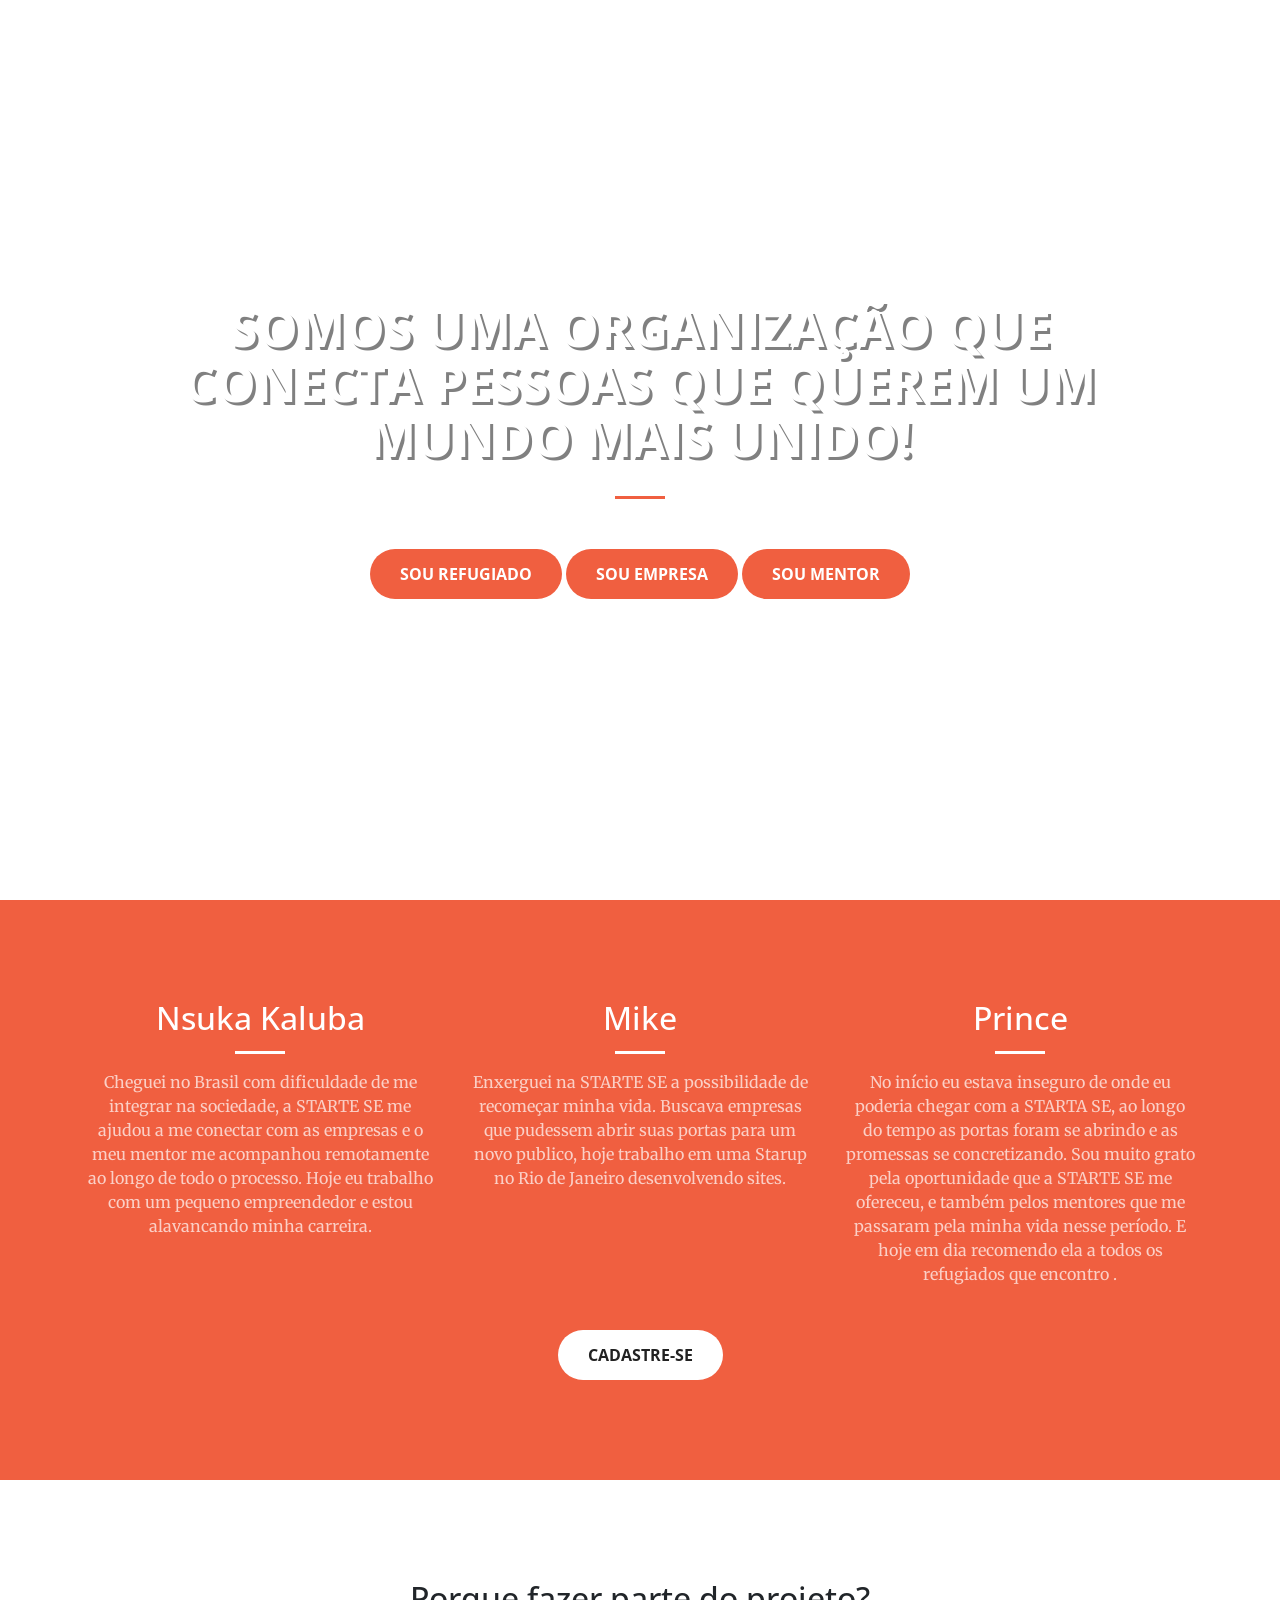
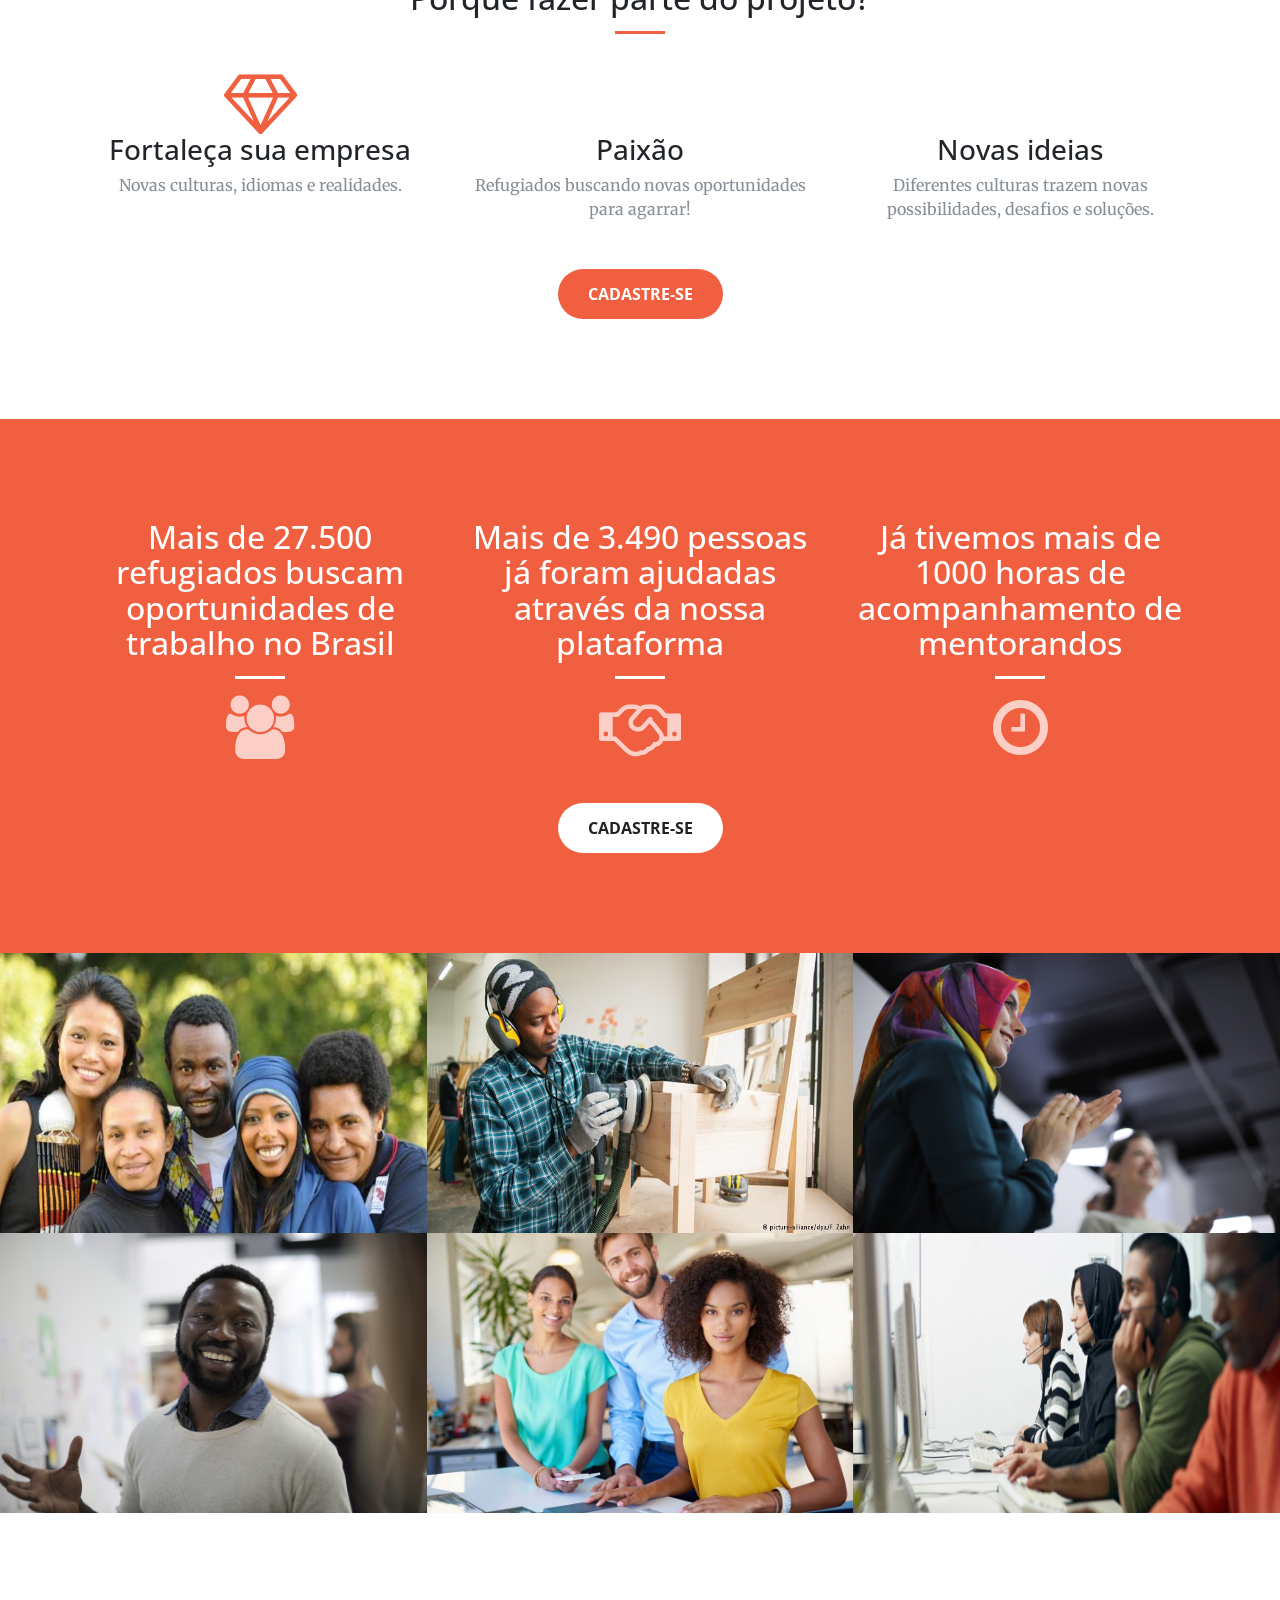
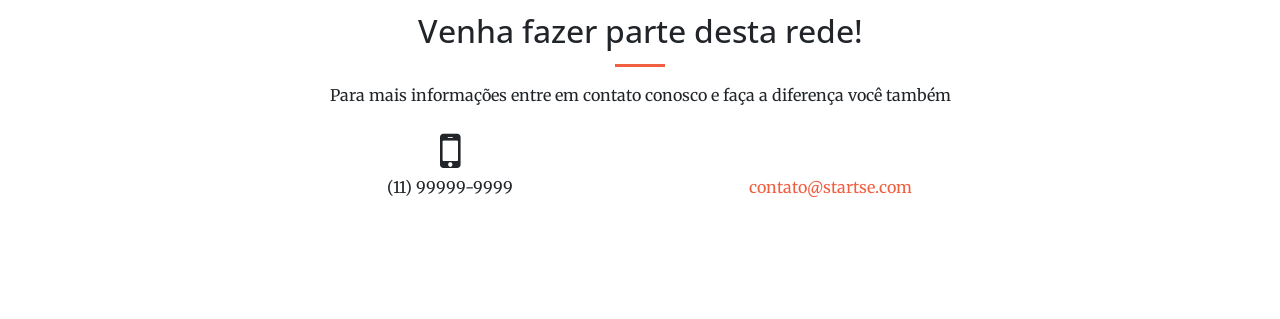
==== index.html @ 2dc8b2e0 "Commit master [Uploading files]" ====
<!DOCTYPE html>
<html lang="pt-br">

<head>

    <meta charset="utf-8">
    <meta name="viewport" content="width=device-width, initial-scale=1, shrink-to-fit=no">

    <title>Creative - Mastertech Theme</title>

    <!-- Bootstrap core CSS -->
    <link href="vendor/bootstrap/css/bootstrap.min.css" rel="stylesheet">

    <!-- Importa as fontes para este projeto-->
    <link href="vendor/font-awesome/css/font-awesome.min.css" rel="stylesheet" type="text/css">
    <link href='https://fonts.googleapis.com/css?family=Open+Sans:300italic,400italic,600italic,700italic,800italic,400,300,600,700,800' rel='stylesheet' type='text/css'>
    <link href='https://fonts.googleapis.com/css?family=Merriweather:400,300,300italic,400italic,700,700italic,900,900italic' rel='stylesheet' type='text/css'>

    <!-- Plugin CSS -->
    <link href="vendor/magnific-popup/magnific-popup.css" rel="stylesheet">

    <!-- Importa o CSS utilizado neste projeto -->
    <link href="css/style.css" rel="stylesheet">

</head>

<body id="page-top">

    <!-- Navegação -->
    <nav class="navbar navbar-expand-lg navbar-light fixed-top" id="mainNav">
        <div class="container">
            <a class="navbar-brand js-scroll-trigger" href="#page-top">Starte-se</a>
            <button class="navbar-toggler navbar-toggler-right" type="button" data-toggle="collapse" data-target="#navbarResponsive" aria-controls="navbarResponsive" aria-expanded="false" aria-label="Toggle navigation">
          <span class="navbar-toggler-icon"></span>
        </button>
            <div class="collapse navbar-collapse" id="navbarResponsive">
                <ul class="navbar-nav ml-auto">
                    <li class="nav-item">
                        <a class="nav-link js-scroll-trigger" href="#about">Refugiado</a>
                    </li>
                    <li class="nav-item">
                        <a class="nav-link js-scroll-trigger" href="#services">Empresa</a>
                    </li>
                    <li class="nav-item">
                        <a class="nav-link js-scroll-trigger" href="#data">Mentor  </a>
                    </li>
                    <li class="nav-item">
                        <a class="nav-link js-scroll-trigger" href="#portfolio">Fotos</a>
                    </li>
                    <li class="nav-item">
                        <a class="nav-link js-scroll-trigger" href="#contact">Contato</a>
                    </li>
                </ul>
            </div>
        </div>
    </nav>

    <header class="masthead">
        <div class="header-content">
            <div class="header-content-inner">
                <h1 id="homeHeading">Somos uma organização que conecta pessoas que querem um mundo mais unido!</h1>
                <hr>
                <p class="header-text"></p>
                <a class="btn btn-primary btn-xl js-scroll-trigger" href="#about">Sou Refugiado</a>
                <a class="btn btn-primary btn-xl js-scroll-trigger" href="#services">Sou Empresa</a>
                <a class="btn btn-primary btn-xl js-scroll-trigger" href="#data">Sou Mentor</a>
            </div>
        </div>
    </header>

    <section class="bg-primary" id="about">
        <div class="container">
            <div class="row">
                <div class="col-lg-4 mx-auto text-center">
                    <h2 class="section-heading text-white">Nsuka Kaluba</h2>
                    <hr class="light">
                    <p class="text-faded">Cheguei no Brasil com dificuldade de me integrar na sociedade, a STARTE SE me ajudou a me conectar com as empresas e o meu mentor me acompanhou remotamente ao longo de todo o processo. Hoje eu trabalho com um pequeno empreendedor e estou alavancando minha carreira.
</p>
                </div>
                <div class="col-lg-4 mx-auto text-center">
                    <h2 class="section-heading text-white">Mike</h2>
                    <hr class="light">
                    <p class="text-faded">Enxerguei na STARTE SE a possibilidade de recomeçar minha vida. Buscava empresas que pudessem abrir suas portas para um novo publico, hoje trabalho em uma Starup no Rio de Janeiro desenvolvendo sites.
</p>
                    <br/>
                    <br/>
                    <br/>
                    <br/>
                    <br/>

                    <a class="btn btn-default btn-xl js-scroll-trigger" href="#">Cadastre-se</a>
                </div>
                <div class="col-lg-4 mx-auto text-center">
                    <h2 class="section-heading text-white">Prince</h2>
                    <hr class="light">
                    <p class="text-faded">No início eu estava inseguro de onde eu poderia chegar com a STARTA SE, ao longo do tempo as portas foram se abrindo e as promessas se concretizando. Sou muito grato pela oportunidade que a STARTE SE me ofereceu, e também pelos mentores que me passaram pela minha vida nesse período. E hoje em dia recomendo ela a todos os refugiados que encontro .</p>
                </div>
            </div>
        </div>
    </section>

    <section id="services">
        <div class="container">
            <div class="row">
                <div class="col-lg-12 text-center">
                    <h2 class="section-heading">Porque fazer parte do projeto?</h2>
                    <hr class="primary">
                </div>
            </div>
        </div>
        <div class="container">
            <div class="row">
                <div class="col-lg-4 col-md-6 text-center">
                    <div class="service-box">
                        <i class="fa fa-4x fa-diamond text-primary sr-icons"></i>
                        <h3>Fortaleça sua empresa</h3>
                        <p class="text-muted">Novas culturas, idiomas e realidades.</p>
                    </div>
                </div>
                <div class="col-lg-4 col-md-6 text-center">
                    <div class="service-box">
                        <i class="fa fa-4x fa-heart text-primary sr-icons"></i>
                        <h3>Paixão</h3>
                        <p class="text-muted">Refugiados buscando novas oportunidades para agarrar!</p>
                        <br/>
                        <br/>
                        <a class="btn btn-primary btn-xl js-scroll-trigger" href="#">Cadastre-se</a>
                    </div>
                </div>
                <div class="col-lg-4 col-md-6 text-center">
                    <div class="service-box">
                        <i class="fa fa-4x fa-paper-plane text-primary sr-icons"></i>
                        <h3>Novas ideias</h3>
                        <p class="text-muted">Diferentes culturas trazem novas possibilidades, desafios e soluções.</p>
                    </div>
                </div>
            </div>
        </div>
    </section>

    <section class="bg-primary" id="data">
        <div class="container">
            <div class="row">
                <div class="col-lg-4 mx-auto text-center">
                    <h2 class="section-heading text-white">Mais de 27.500 refugiados buscam oportunidades de trabalho no Brasil</h2>
                    <hr class="light">
                    <p class="text-faded"><i class="fa fa-users fa-4x" aria-hidden="true"></i></p>
                </div>
                <div class="col-lg-4 mx-auto text-center">
                    <h2 class="section-heading text-white">Mais de 3.490 pessoas já foram ajudadas através da nossa plataforma</h2>
                    <hr class="light">
                    <p class="text-faded"><i class="fa fa-handshake-o fa-4x" aria-hidden="true"></i></p>
                    <br/>
                    <a class="btn btn-default btn-xl js-scroll-trigger" href="#">Cadastre-se</a>
                </div>
                <div class="col-lg-4 mx-auto text-center">
                    <h2 class="section-heading text-white">Já tivemos mais de 1000 horas de acompanhamento de mentorandos</h2>
                    <hr class="light">
                    <p class="text-faded"><i class="fa fa-clock-o fa-4x" aria-hidden="true"></i></p>
                </div>
            </div>
        </div>
    </section>

    <section class="p-0" id="portfolio">
        <div class="container-fluid">
            <div class="row no-gutter popup-gallery">
                <div class="col-lg-4 col-sm-6">
                    <a class="portfolio-box" href="img/portfolio/fullsize/1.jpg">
                        <img class="img-fluid testimunials" src="img/portfolio/thumbnails/1.jpg" alt="">
                        <div class="portfolio-box-caption">
                            <div class="portfolio-box-caption-content">
                                <div class="project-category text-faded">
                                    Irineu DD.
                                </div>
                            </div>
                        </div>
                    </a>
                </div>
                <div class="col-lg-4 col-sm-6">
                    <a class="portfolio-box" href="img/portfolio/fullsize/2.jpg">
                        <img class="img-fluid testimunials" src="img/portfolio/thumbnails/2.jpg" alt="">
                        <div class="portfolio-box-caption">
                            <div class="portfolio-box-caption-content">
                                <div class="project-category text-faded">
                                    Martins Martines
                                </div>
                            </div>
                        </div>
                    </a>
                </div>
                <div class="col-lg-4 col-sm-6">
                    <a class="portfolio-box" href="img/portfolio/fullsize/3.jpg">
                        <img class="img-fluid testimunials" src="img/portfolio/thumbnails/3.jpg" alt="">
                        <div class="portfolio-box-caption">
                            <div class="portfolio-box-caption-content">
                                <div class="project-category text-faded">
                                    Miguel Solomon
                                </div>
                            </div>
                        </div>
                    </a>
                </div>
                <div class="col-lg-4 col-sm-6">
                    <a class="portfolio-box" href="img/portfolio/fullsize/4.jpg">
                        <img class="img-fluid testimunials" src="img/portfolio/thumbnails/4.jpg" alt="">
                        <div class="portfolio-box-caption">
                            <div class="portfolio-box-caption-content">
                                <div class="project-category text-faded">
                                    Daniel Kasinsky
                                </div>
                            </div>
                        </div>
                    </a>
                </div>
                <div class="col-lg-4 col-sm-6">
                    <a class="portfolio-box" href="img/portfolio/fullsize/5.jpg">
                        <img class="img-fluid testimunials" src="img/portfolio/thumbnails/5.jpg" alt="">
                        <div class="portfolio-box-caption">
                            <div class="portfolio-box-caption-content">
                                <div class="project-category text-faded">
                                    Michel Diggins
                                </div>
                            </div>
                        </div>
                    </a>
                </div>
                <div class="col-lg-4 col-sm-6">
                    <a class="portfolio-box" href="img/portfolio/fullsize/6.jpg">
                        <img class="img-fluid testimunials" src="img/portfolio/thumbnails/6.jpg" alt="">
                        <div class="portfolio-box-caption">
                            <div class="portfolio-box-caption-content">
                                <div class="project-category text-faded">
                                    Jhon Jhones
                                </div>
                            </div>
                        </div>
                    </a>
                </div>
            </div>
        </div>
    </section>

    <section id="contact">
        <div class="container">
            <div class="row">
                <div class="col-lg-8 mx-auto text-center">
                    <h2 class="section-heading">Venha fazer parte desta rede!</h2>
                    <hr class="primary">
                    <p>Para mais informações entre em contato conosco e faça a diferença você também</p>
                </div>
            </div>
            <div class="row">
                <div class="col-lg-4 ml-auto text-center">
                    <i class="fa fa-mobile fa-3x sr-contact"></i>
                    <p>(11) 99999-9999</p>
                </div>
                <div class="col-lg-4 mr-auto text-center">
                    <i class="fa fa-envelope-o fa-3x sr-contact"></i>
                    <p>
                        <a href="mailto:contato@startse.com">contato@startse.com</a>
                    </p>
                </div>
            </div>
        </div>
    </section>

    <!-- Bootstrap core JavaScript -->
    <script src="vendor/jquery/jquery.min.js"></script>
    <script src="vendor/popper/popper.min.js"></script>
    <script src="vendor/bootstrap/js/bootstrap.min.js"></script>

    <!-- Plugin JavaScript -->
    <script src="vendor/jquery-easing/jquery.easing.min.js"></script>
    <script src="vendor/scrollreveal/scrollreveal.min.js"></script>
    <script src="vendor/magnific-popup/jquery.magnific-popup.min.js"></script>

    <!-- Custom scripts for this template -->
    <script src="js/creative.min.js"></script>

    <!-- Importa o Javascript utilizado neste projeto -->
    <script src="js/script.js"></script>

</body>

</html>
---- css/style.css ----
/*!
 * Mastertech - Creative
 * Insira seu código entre os comentários localizados no fim desta pagina ou/e
 * Edite o código do layout original
 */


/* Edite o código abaixo para mudar as opções do layout original */

body,
html {
    width: 100%;
    height: 100%;
}

body {
    font-family: 'Merriweather', 'Helvetica Neue', Arial, sans-serif;
}

hr {
    max-width: 50px;
    border-width: 3px;
    border-color: #F05F40;
}

hr.light {
    border-color: white;
}

a {
    color: #F05F40;
    -webkit-transition: all 0.2s;
    -moz-transition: all 0.2s;
    transition: all 0.2s;
}

a:focus,
a:hover {
    color: #f05f40;
}

h1,
h2,
h3,
h4,
h5,
h6 {
    font-family: 'Open Sans', 'Helvetica Neue', Arial, sans-serif;
}

p {
    font-size: 16px;
    line-height: 1.5;
    margin-bottom: 20px;
}

.bg-primary {
    background-color: #F05F40 !important;
}

.bg-dark {
    color: white;
    background-color: #222222 !important;
}

.text-faded {
    color: rgba(255, 255, 255, 0.7);
}

section {
    padding: 100px 0;
}

.section-heading {
    margin-top: 0;
}

::-moz-selection {
    color: white;
    background: #222222;
    text-shadow: none;
}

::selection {
    color: white;
    background: #222222;
    text-shadow: none;
}

img::selection {
    color: white;
    background: transparent;
}

img::-moz-selection {
    color: white;
    background: transparent;
}

body {
    -webkit-tap-highlight-color: #222222;
}

#mainNav {
    border-color: rgba(34, 34, 34, 0.05);
    background-color: white;
    font-family: 'Open Sans', 'Helvetica Neue', Arial, sans-serif;
    -webkit-transition: all 0.2s;
    -moz-transition: all 0.2s;
    transition: all 0.2s;
}

#mainNav .navbar-brand {
    font-weight: 700;
    text-transform: uppercase;
    color: #F05F40;
    font-family: 'Open Sans', 'Helvetica Neue', Arial, sans-serif;
}

#mainNav .navbar-brand:focus,
#mainNav .navbar-brand:hover {
    color: #f05f40;
}

#mainNav .navbar-toggle {
    font-size: 12px;
    font-weight: 700;
    text-transform: uppercase;
    color: #222222;
}

#mainNav .navbar-nav>li.nav-item>a.nav-link:focus,
#mainNav .navbar-nav>li.nav-item>a.nav-link {
    font-size: 13px;
    font-weight: 700;
    text-transform: uppercase;
    color: #222222;
}

#mainNav .navbar-nav>li.nav-item>a.nav-link:focus:hover,
#mainNav .navbar-nav>li.nav-item>a.nav-link:hover {
    color: #F05F40;
}

#mainNav .navbar-nav>li.nav-item>a.nav-link:focus.active,
#mainNav .navbar-nav>li.nav-item>a.nav-link.active {
    color: #F05F40 !important;
    background-color: transparent;
}

#mainNav .navbar-nav>li.nav-item>a.nav-link:focus.active:hover,
#mainNav .navbar-nav>li.nav-item>a.nav-link.active:hover {
    background-color: transparent;
}

@media (min-width: 992px) {
    #mainNav {
        border-color: rgba(255, 255, 255, 0.3);
        background-color: transparent;
    }
    #mainNav .navbar-brand {
        color: rgba(255, 255, 255, 0.7);
    }
    #mainNav .navbar-brand:focus,
    #mainNav .navbar-brand:hover {
        color: white;
    }
    #mainNav .navbar-nav>li.nav-item>a.nav-link,
    #mainNav .navbar-nav>li.nav-item>a.nav-link:focus {
        color: rgba(255, 255, 255, 0.7);
    }
    #mainNav .navbar-nav>li.nav-item>a.nav-link:hover,
    #mainNav .navbar-nav>li.nav-item>a.nav-link:focus:hover {
        color: white;
    }
    #mainNav.navbar-shrink {
        border-color: rgba(34, 34, 34, 0.05);
        background-color: white;
    }
    #mainNav.navbar-shrink .navbar-brand {
        font-size: 16px;
        color: #F05F40;
    }
    #mainNav.navbar-shrink .navbar-brand:focus,
    #mainNav.navbar-shrink .navbar-brand:hover {
        color: #f05f40;
    }
    #mainNav.navbar-shrink .navbar-nav>li.nav-item>a.nav-link,
    #mainNav.navbar-shrink .navbar-nav>li.nav-item>a.nav-link:focus {
        color: #222222;
    }
    #mainNav.navbar-shrink .navbar-nav>li.nav-item>a.nav-link:hover,
    #mainNav.navbar-shrink .navbar-nav>li.nav-item>a.nav-link:focus:hover {
        color: #F05F40;
    }
}

.testimunials {
    height: 280px;
    width: 100%;
}

header.masthead {
    position: relative;
    width: 100%;
    min-height: auto;
    text-align: center;
    color: white;
    background-image: url("../img/background3.jpg");
    background-position: center;
    -webkit-background-size: cover;
    -moz-background-size: cover;
    -o-background-size: cover;
    background-size: cover;
}

header.masthead .header-content {
    position: relative;
    width: 100%;
    padding: 150px 15px 100px;
    text-align: center;
}

header.masthead .header-content .header-content-inner h1 {
    font-size: 30px;
    font-weight: 700;
    margin-top: 0;
    margin-bottom: 0;
    text-transform: uppercase;
}

header.masthead .header-content .header-content-inner hr {
    margin: 30px auto;
}

header.masthead .header-content .header-content-inner p {
    font-family: 'Open Sans', 'Helvetica Neue', Arial, sans-serif;
    font-size: 16px;
    font-weight: 700;
    margin-bottom: 50px;
    color: #F05F40;
    text-shadow: .5px .5px gray;
}

.header-text {
    color: black;
}

#homeHeading {
    text-shadow: 3px 3px gray;
}

@media (min-width: 768px) {
    header.masthead {
        height: 100%;
        min-height: 600px;
    }
    header.masthead .header-content {
        position: absolute;
        top: 50%;
        padding: 0 50px;
        -webkit-transform: translateY(-50%);
        -ms-transform: translateY(-50%);
        transform: translateY(-50%);
    }
    header.masthead .header-content .header-content-inner {
        max-width: 1000px;
        margin-right: auto;
        margin-left: auto;
    }
    header.masthead .header-content .header-content-inner h1 {
        font-size: 50px;
    }
    header.masthead .header-content .header-content-inner p {
        font-size: 18px;
        max-width: 80%;
        margin-right: auto;
        margin-left: auto;
    }
}

.service-box {
    max-width: 400px;
    margin: 50px auto 0;
}

@media (min-width: 992px) {
    .service-box {
        margin: 20px auto 0;
    }
}

.service-box p {
    margin-bottom: 0;
}

.portfolio-box {
    position: relative;
    display: block;
    max-width: 650px;
    margin: 0 auto;
}

.portfolio-box .portfolio-box-caption {
    position: absolute;
    bottom: 0;
    display: block;
    width: 100%;
    height: 100%;
    text-align: center;
    opacity: 0;
    color: white;
    background: rgba(240, 95, 64, 0.9);
    -webkit-transition: all 0.2s;
    -moz-transition: all 0.2s;
    transition: all 0.2s;
}

.portfolio-box .portfolio-box-caption .portfolio-box-caption-content {
    position: absolute;
    top: 50%;
    width: 100%;
    transform: translateY(-50%);
    text-align: center;
}

.portfolio-box .portfolio-box-caption .portfolio-box-caption-content .project-category,
.portfolio-box .portfolio-box-caption .portfolio-box-caption-content .project-name {
    padding: 0 15px;
    font-family: 'Open Sans', 'Helvetica Neue', Arial, sans-serif;
}

.portfolio-box .portfolio-box-caption .portfolio-box-caption-content .project-category {
    font-size: 14px;
    font-weight: 600;
    text-transform: uppercase;
}

.portfolio-box .portfolio-box-caption .portfolio-box-caption-content .project-name {
    font-size: 18px;
}

.portfolio-box:hover .portfolio-box-caption {
    opacity: 1;
}

.portfolio-box:focus {
    outline: none;
}

@media (min-width: 768px) {
    .portfolio-box .portfolio-box-caption .portfolio-box-caption-content .project-category {
        font-size: 16px;
    }
    .portfolio-box .portfolio-box-caption .portfolio-box-caption-content .project-name {
        font-size: 22px;
    }
}

.call-to-action {
    padding: 50px 0;
}

.call-to-action h2 {
    margin: 0 auto 20px;
}

.text-primary {
    color: #F05F40 !important;
}

.no-gutter>[class*='col-'] {
    padding-right: 0;
    padding-left: 0;
}

.btn-default {
    color: #222222;
    border-color: white;
    background-color: white;
}

.btn-default.focus,
.btn-default:focus {
    color: #222222;
    border-color: #bfbfbf;
    background-color: #e6e6e6;
}

.btn-default:hover {
    color: #222222;
    border-color: #e0e0e0;
    background-color: #e6e6e6;
}

.btn-default.active,
.btn-default:active,
.open>.btn-default.dropdown-toggle {
    color: #222222;
    border-color: #e0e0e0;
    background-color: #e6e6e6;
}

.btn-default.active.focus,
.btn-default.active:focus,
.btn-default.active:hover,
.btn-default:active.focus,
.btn-default:active:focus,
.btn-default:active:hover,
.open>.btn-default.dropdown-toggle.focus,
.open>.btn-default.dropdown-toggle:focus,
.open>.btn-default.dropdown-toggle:hover {
    color: #222222;
    border-color: #bfbfbf;
    background-color: #d4d4d4;
}

.btn-default.active,
.btn-default:active,
.open>.btn-default.dropdown-toggle {
    background-image: none;
}

.btn-default.disabled.focus,
.btn-default.disabled:focus,
.btn-default.disabled:hover,
.btn-default[disabled].focus,
.btn-default[disabled]:focus,
.btn-default[disabled]:hover,
fieldset[disabled] .btn-default.focus,
fieldset[disabled] .btn-default:focus,
fieldset[disabled] .btn-default:hover {
    border-color: white;
    background-color: white;
}

.btn-default .badge {
    color: white;
    background-color: #222222;
}

.btn-primary {
    color: white;
    border-color: #F05F40;
    background-color: #F05F40;
}

.btn-primary.focus,
.btn-primary:focus {
    color: white;
    border-color: #a4270d;
    background-color: #eb3812;
}

.btn-primary:hover {
    color: white;
    border-color: #e13612;
    background-color: #eb3812;
}

.btn-primary.active,
.btn-primary:active,
.open>.btn-primary.dropdown-toggle {
    color: white;
    border-color: #e13612;
    background-color: #eb3812;
}

.btn-primary.active.focus,
.btn-primary.active:focus,
.btn-primary.active:hover,
.btn-primary:active.focus,
.btn-primary:active:focus,
.btn-primary:active:hover,
.open>.btn-primary.dropdown-toggle.focus,
.open>.btn-primary.dropdown-toggle:focus,
.open>.btn-primary.dropdown-toggle:hover {
    color: white;
    border-color: #a4270d;
    background-color: #c93110;
}

.btn-primary.active,
.btn-primary:active,
.open>.btn-primary.dropdown-toggle {
    background-image: none;
}

.btn-primary.disabled.focus,
.btn-primary.disabled:focus,
.btn-primary.disabled:hover,
.btn-primary[disabled].focus,
.btn-primary[disabled]:focus,
.btn-primary[disabled]:hover,
fieldset[disabled] .btn-primary.focus,
fieldset[disabled] .btn-primary:focus,
fieldset[disabled] .btn-primary:hover {
    border-color: #F05F40;
    background-color: #F05F40;
}

.btn-primary .badge {
    color: #F05F40;
    background-color: white;
}

.btn {
    font-weight: 700;
    text-transform: uppercase;
    border: none;
    border-radius: 300px;
    font-family: 'Open Sans', 'Helvetica Neue', Arial, sans-serif;
}

.btn-xl {
    padding: 15px 30px;
}


/* Inicio do meu CSS */


/* Fim do meu CSS */
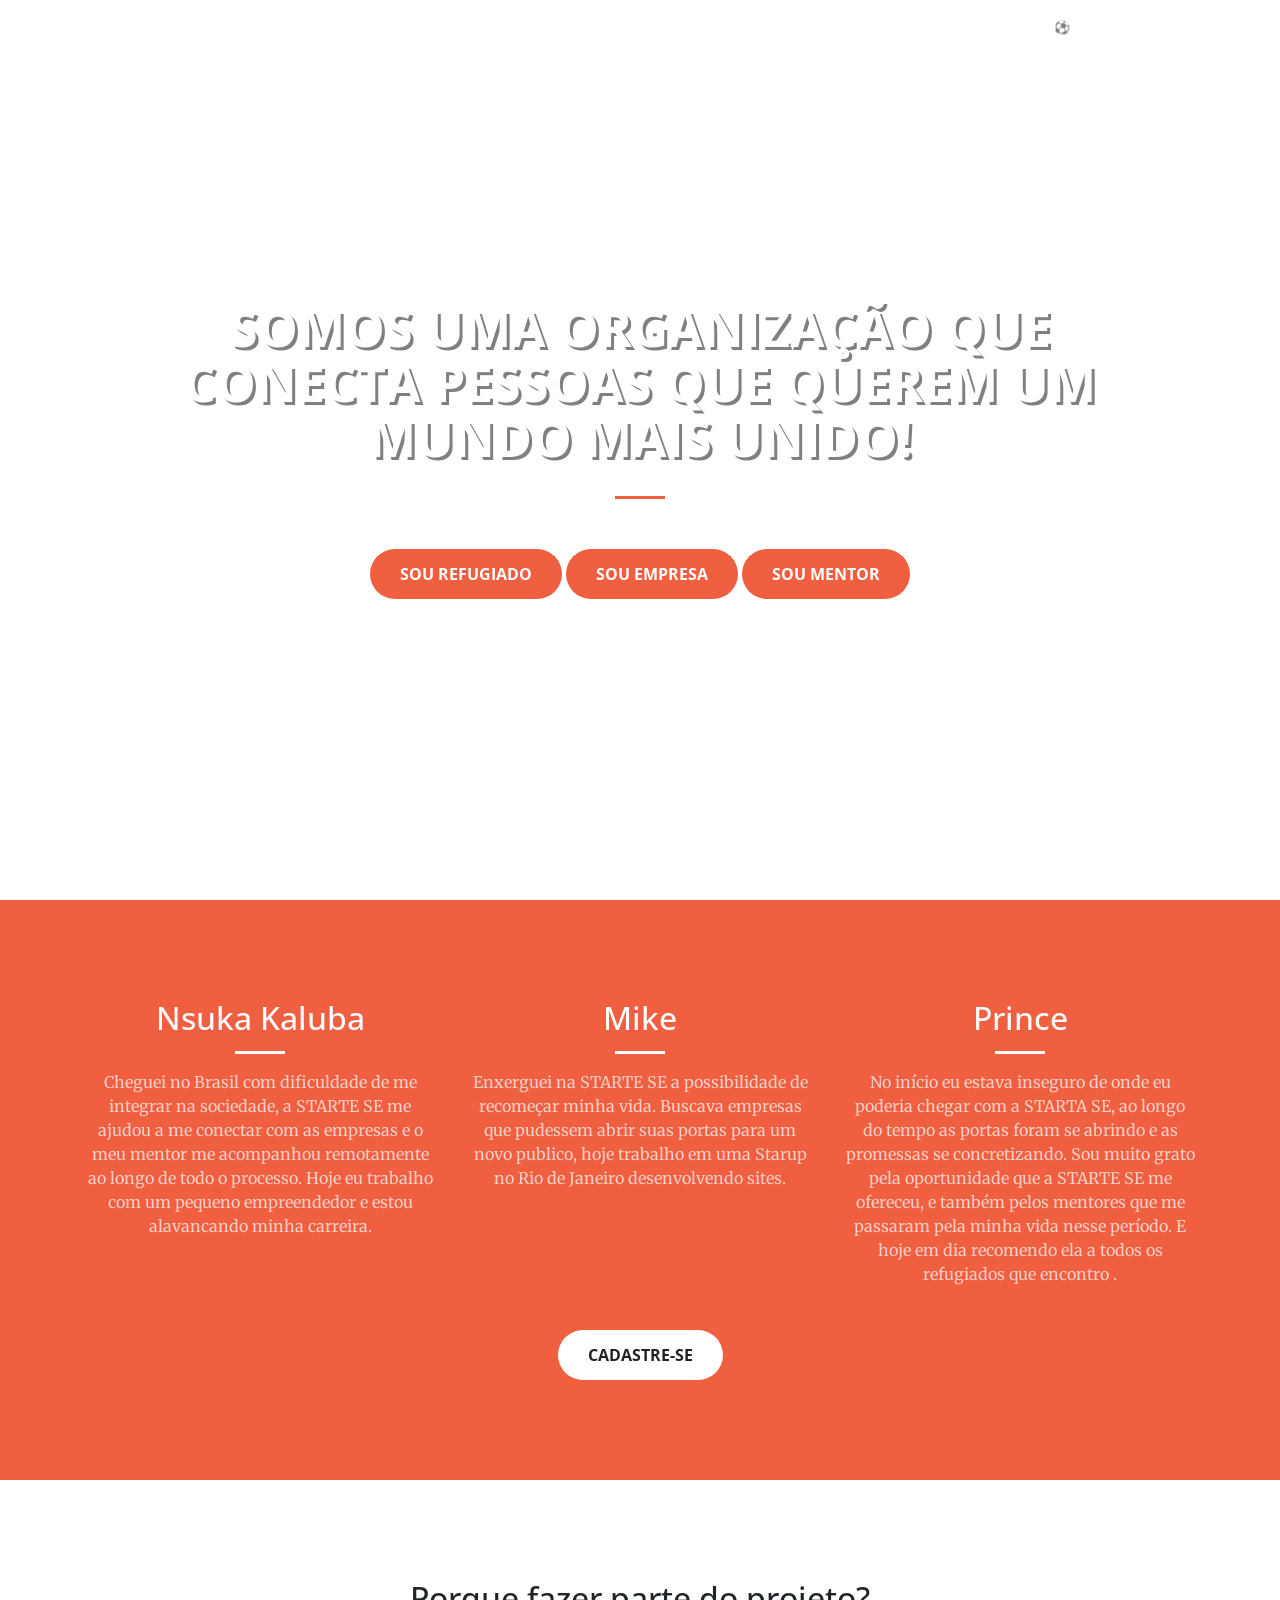
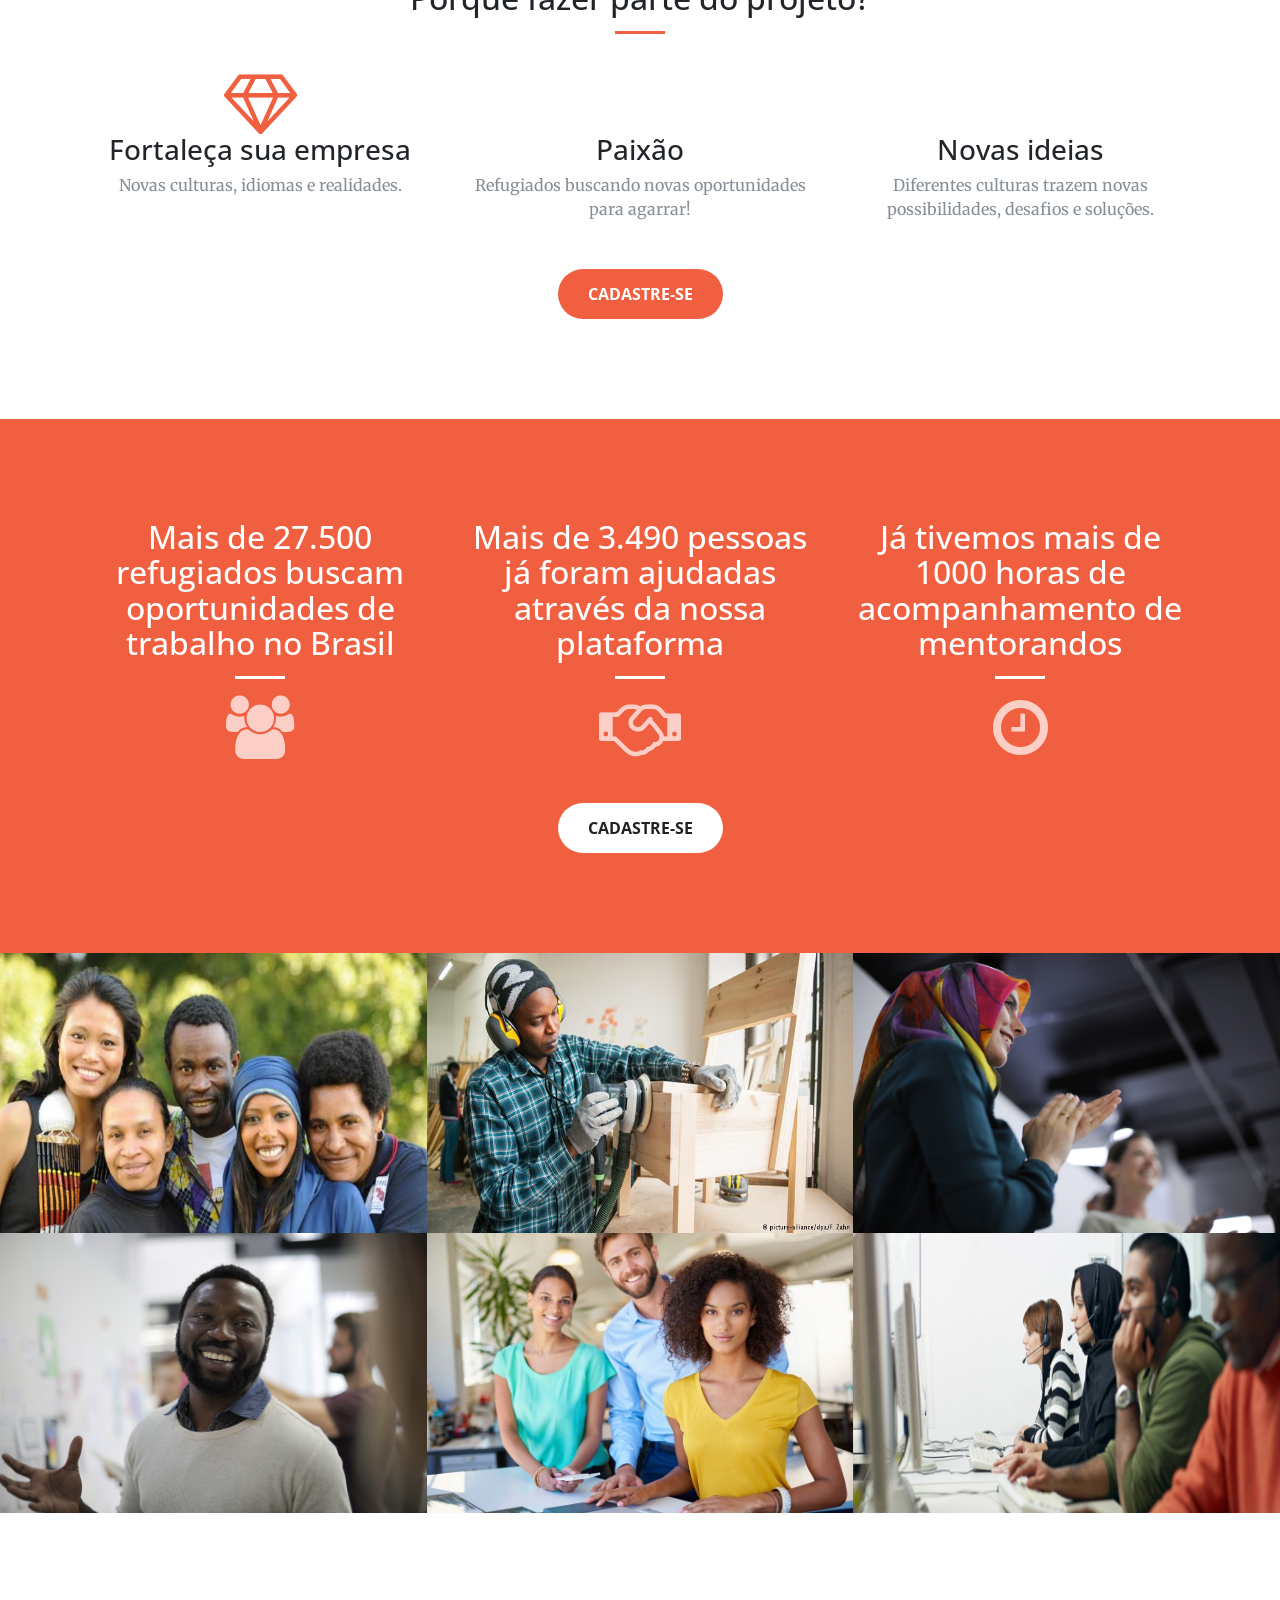
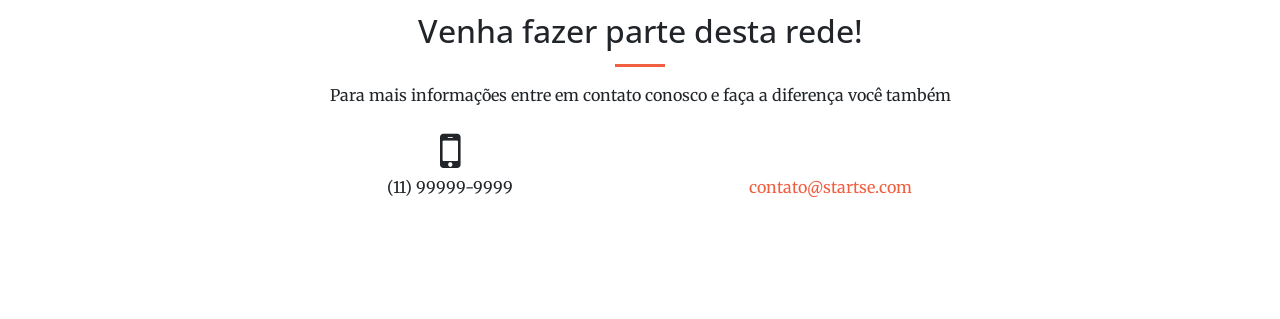
==== commit 8844e87d: "Adiciona Bolão da Copa 2026 com palpites, ranking e admin - Ambiente individual de palpites por joga" ====
--- a/index.html
+++ b/index.html
@@ -49,6 +49,9 @@
                     </li>
                     <li class="nav-item">
                         <a class="nav-link js-scroll-trigger" href="#contact">Contato</a>
+                    </li>
+                    <li class="nav-item">
+                        <a class="nav-link" href="bolao/index.html">⚽ Bolão Copa 2026</a>
                     </li>
                 </ul>
             </div>
@@ -171,7 +174,7 @@
                         <div class="portfolio-box-caption">
                             <div class="portfolio-box-caption-content">
                                 <div class="project-category text-faded">
-                                    Irineu DD.
+                                    Família Rasperg 
                                 </div>
                             </div>
                         </div>
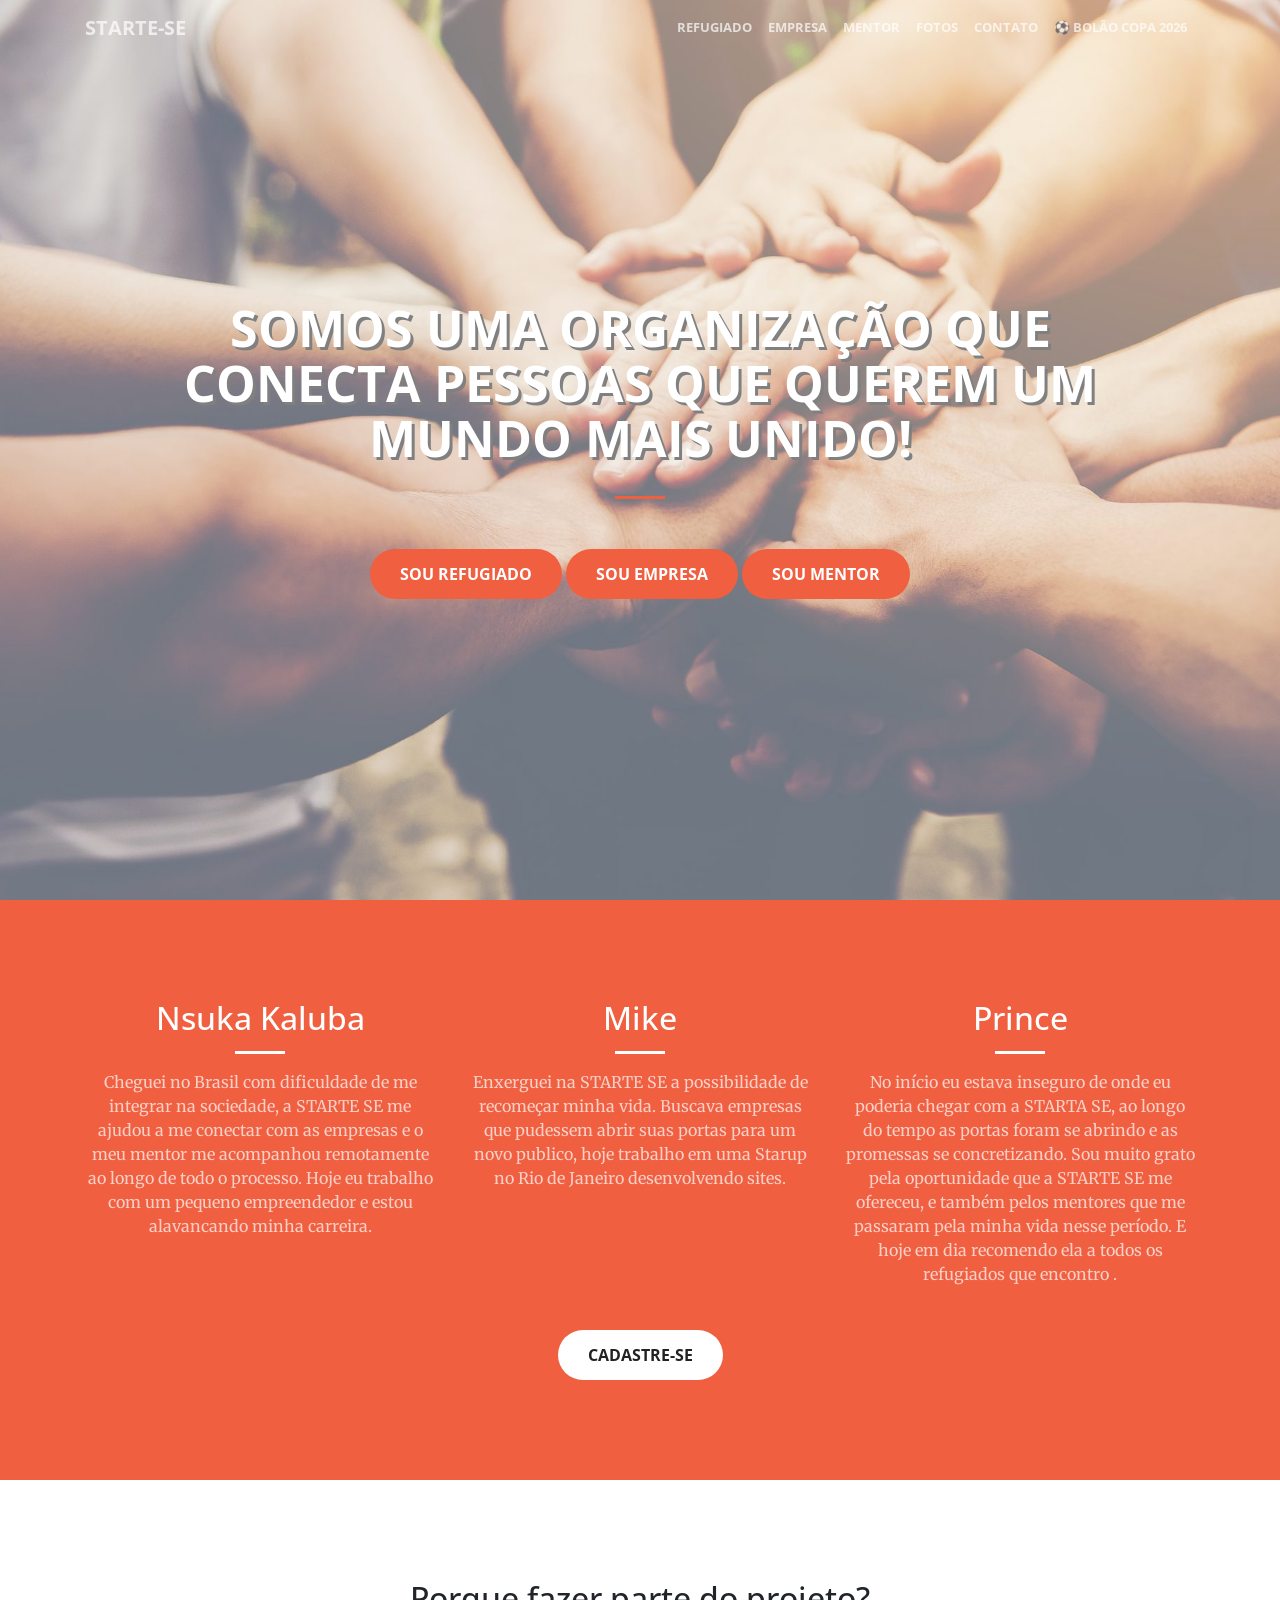
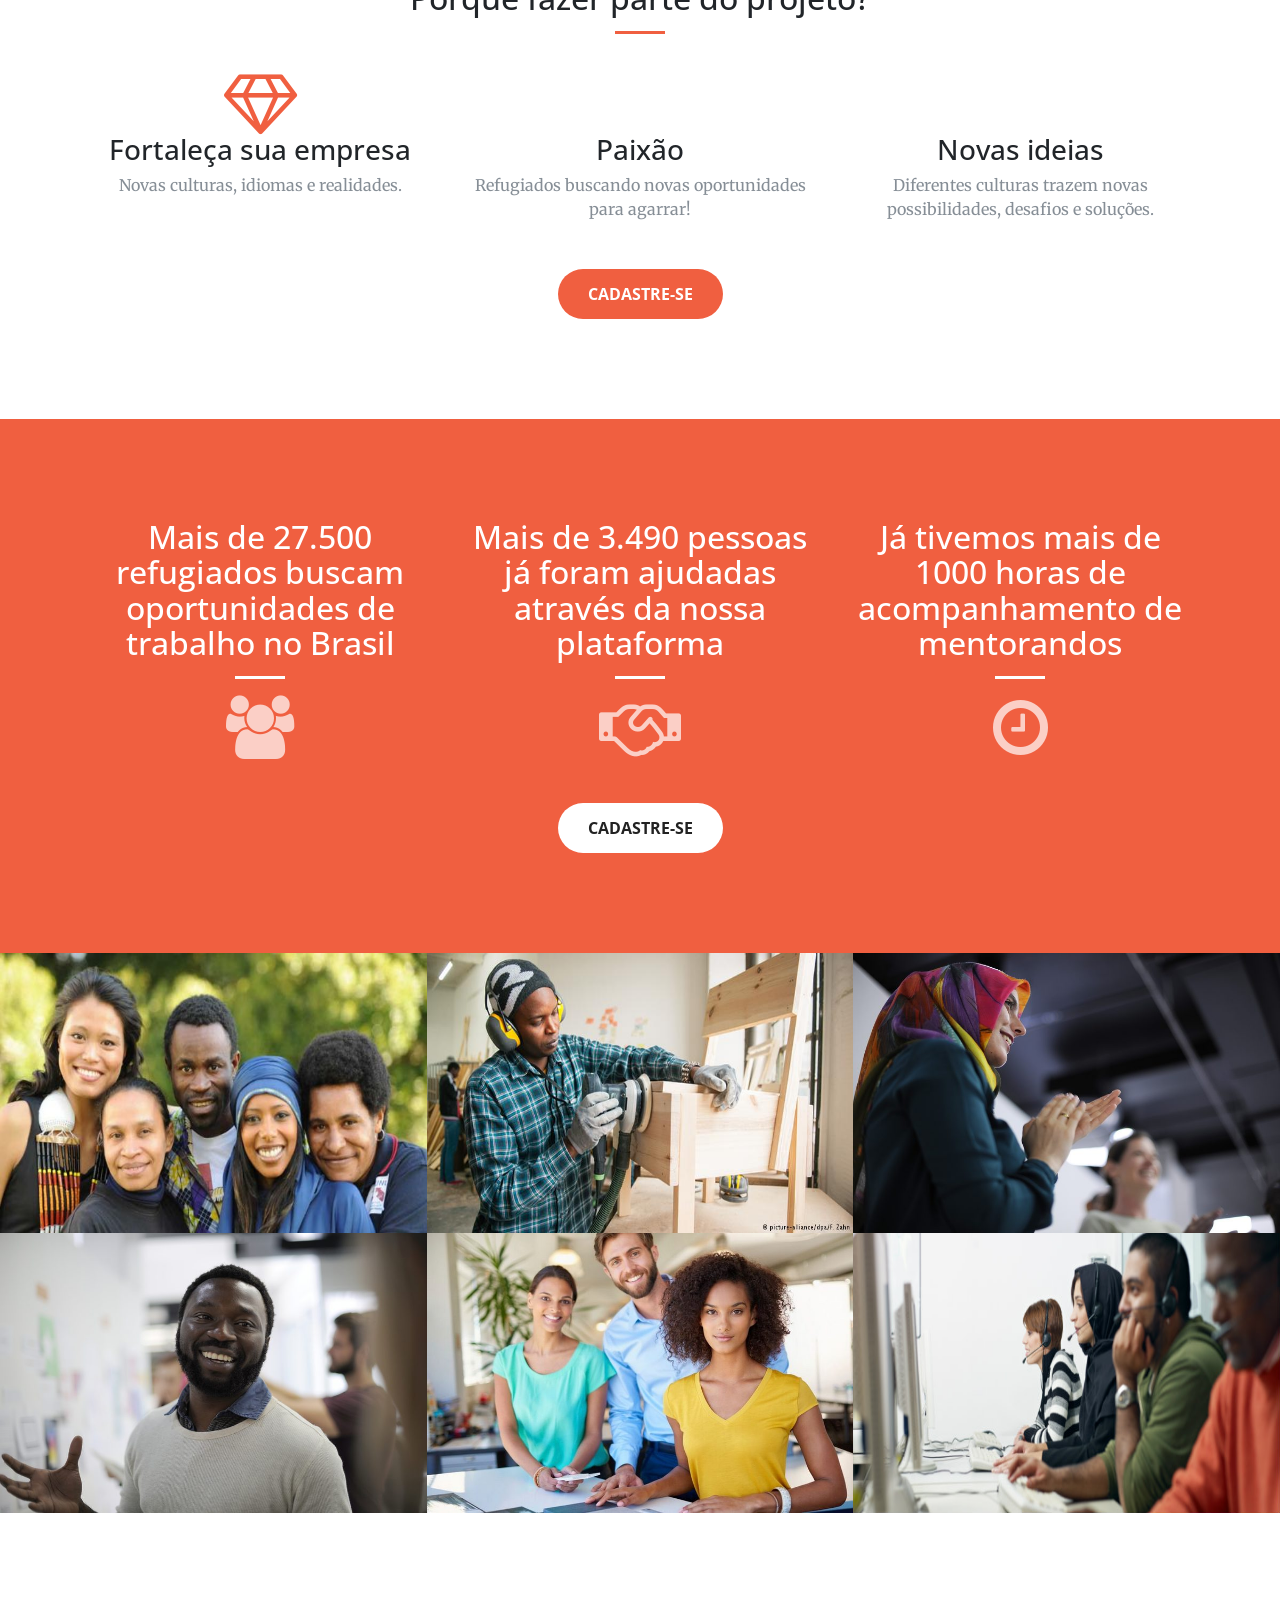
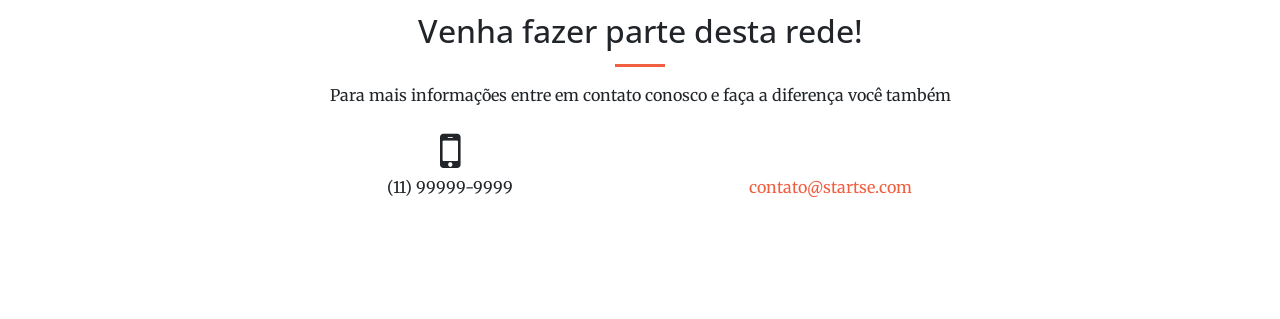
==== commit 114a0f69: "Reduz drasticamente o consumo de memoria e dados no celular A pagina inicial carregava 9,8 MB e mant" ====
--- a/index.html
+++ b/index.html
@@ -13,8 +13,8 @@
 
     <!-- Importa as fontes para este projeto-->
     <link href="vendor/font-awesome/css/font-awesome.min.css" rel="stylesheet" type="text/css">
-    <link href='https://fonts.googleapis.com/css?family=Open+Sans:300italic,400italic,600italic,700italic,800italic,400,300,600,700,800' rel='stylesheet' type='text/css'>
-    <link href='https://fonts.googleapis.com/css?family=Merriweather:400,300,300italic,400italic,700,700italic,900,900italic' rel='stylesheet' type='text/css'>
+    <link href="https://fonts.googleapis.com/css?family=Open+Sans:300,400,600,700&display=swap" rel="stylesheet" type="text/css">
+    <link href="https://fonts.googleapis.com/css?family=Merriweather:300,400,700&display=swap" rel="stylesheet" type="text/css">
 
     <!-- Plugin CSS -->
     <link href="vendor/magnific-popup/magnific-popup.css" rel="stylesheet">
@@ -170,7 +170,7 @@
             <div class="row no-gutter popup-gallery">
                 <div class="col-lg-4 col-sm-6">
                     <a class="portfolio-box" href="img/portfolio/fullsize/1.jpg">
-                        <img class="img-fluid testimunials" src="img/portfolio/thumbnails/1.jpg" alt="">
+                        <img class="img-fluid testimunials" loading="lazy" decoding="async" width="800" height="533" src="img/portfolio/thumbnails/1.jpg" alt="">
                         <div class="portfolio-box-caption">
                             <div class="portfolio-box-caption-content">
                                 <div class="project-category text-faded">
@@ -182,7 +182,7 @@
                 </div>
                 <div class="col-lg-4 col-sm-6">
                     <a class="portfolio-box" href="img/portfolio/fullsize/2.jpg">
-                        <img class="img-fluid testimunials" src="img/portfolio/thumbnails/2.jpg" alt="">
+                        <img class="img-fluid testimunials" loading="lazy" decoding="async" width="800" height="533" src="img/portfolio/thumbnails/2.jpg" alt="">
                         <div class="portfolio-box-caption">
                             <div class="portfolio-box-caption-content">
                                 <div class="project-category text-faded">
@@ -194,7 +194,7 @@
                 </div>
                 <div class="col-lg-4 col-sm-6">
                     <a class="portfolio-box" href="img/portfolio/fullsize/3.jpg">
-                        <img class="img-fluid testimunials" src="img/portfolio/thumbnails/3.jpg" alt="">
+                        <img class="img-fluid testimunials" loading="lazy" decoding="async" width="800" height="533" src="img/portfolio/thumbnails/3.jpg" alt="">
                         <div class="portfolio-box-caption">
                             <div class="portfolio-box-caption-content">
                                 <div class="project-category text-faded">
@@ -206,7 +206,7 @@
                 </div>
                 <div class="col-lg-4 col-sm-6">
                     <a class="portfolio-box" href="img/portfolio/fullsize/4.jpg">
-                        <img class="img-fluid testimunials" src="img/portfolio/thumbnails/4.jpg" alt="">
+                        <img class="img-fluid testimunials" loading="lazy" decoding="async" width="800" height="533" src="img/portfolio/thumbnails/4.jpg" alt="">
                         <div class="portfolio-box-caption">
                             <div class="portfolio-box-caption-content">
                                 <div class="project-category text-faded">
@@ -218,7 +218,7 @@
                 </div>
                 <div class="col-lg-4 col-sm-6">
                     <a class="portfolio-box" href="img/portfolio/fullsize/5.jpg">
-                        <img class="img-fluid testimunials" src="img/portfolio/thumbnails/5.jpg" alt="">
+                        <img class="img-fluid testimunials" loading="lazy" decoding="async" width="800" height="533" src="img/portfolio/thumbnails/5.jpg" alt="">
                         <div class="portfolio-box-caption">
                             <div class="portfolio-box-caption-content">
                                 <div class="project-category text-faded">
@@ -230,7 +230,7 @@
                 </div>
                 <div class="col-lg-4 col-sm-6">
                     <a class="portfolio-box" href="img/portfolio/fullsize/6.jpg">
-                        <img class="img-fluid testimunials" src="img/portfolio/thumbnails/6.jpg" alt="">
+                        <img class="img-fluid testimunials" loading="lazy" decoding="async" width="800" height="533" src="img/portfolio/thumbnails/6.jpg" alt="">
                         <div class="portfolio-box-caption">
                             <div class="portfolio-box-caption-content">
                                 <div class="project-category text-faded">
@@ -269,20 +269,20 @@
     </section>
 
     <!-- Bootstrap core JavaScript -->
-    <script src="vendor/jquery/jquery.min.js"></script>
-    <script src="vendor/popper/popper.min.js"></script>
-    <script src="vendor/bootstrap/js/bootstrap.min.js"></script>
+    <script defer src="vendor/jquery/jquery.min.js"></script>
+    <script defer src="vendor/popper/popper.min.js"></script>
+    <script defer src="vendor/bootstrap/js/bootstrap.min.js"></script>
 
     <!-- Plugin JavaScript -->
-    <script src="vendor/jquery-easing/jquery.easing.min.js"></script>
-    <script src="vendor/scrollreveal/scrollreveal.min.js"></script>
-    <script src="vendor/magnific-popup/jquery.magnific-popup.min.js"></script>
+    <script defer src="vendor/jquery-easing/jquery.easing.min.js"></script>
+    <script defer src="vendor/scrollreveal/scrollreveal.min.js"></script>
+    <script defer src="vendor/magnific-popup/jquery.magnific-popup.min.js"></script>
 
     <!-- Custom scripts for this template -->
-    <script src="js/creative.min.js"></script>
+    <script defer src="js/creative.min.js"></script>
 
     <!-- Importa o Javascript utilizado neste projeto -->
-    <script src="js/script.js"></script>
+    <script defer src="js/script.js"></script>
 
 </body>
 
--- a/css/style.css
+++ b/css/style.css
@@ -206,7 +206,9 @@
     min-height: auto;
     text-align: center;
     color: white;
-    background-image: url("../img/background3.jpg");
+    /* mobile-first: o celular baixa e decodifica apenas a versao pequena (960x640).
+       A versao 1920x1280 entra so a partir de 768px (ver media query abaixo). */
+    background-image: url("../img/background3-mobile.jpg");
     background-position: center;
     -webkit-background-size: cover;
     -moz-background-size: cover;
@@ -254,6 +256,7 @@
     header.masthead {
         height: 100%;
         min-height: 600px;
+        background-image: url("../img/background3.jpg");
     }
     header.masthead .header-content {
         position: absolute;
